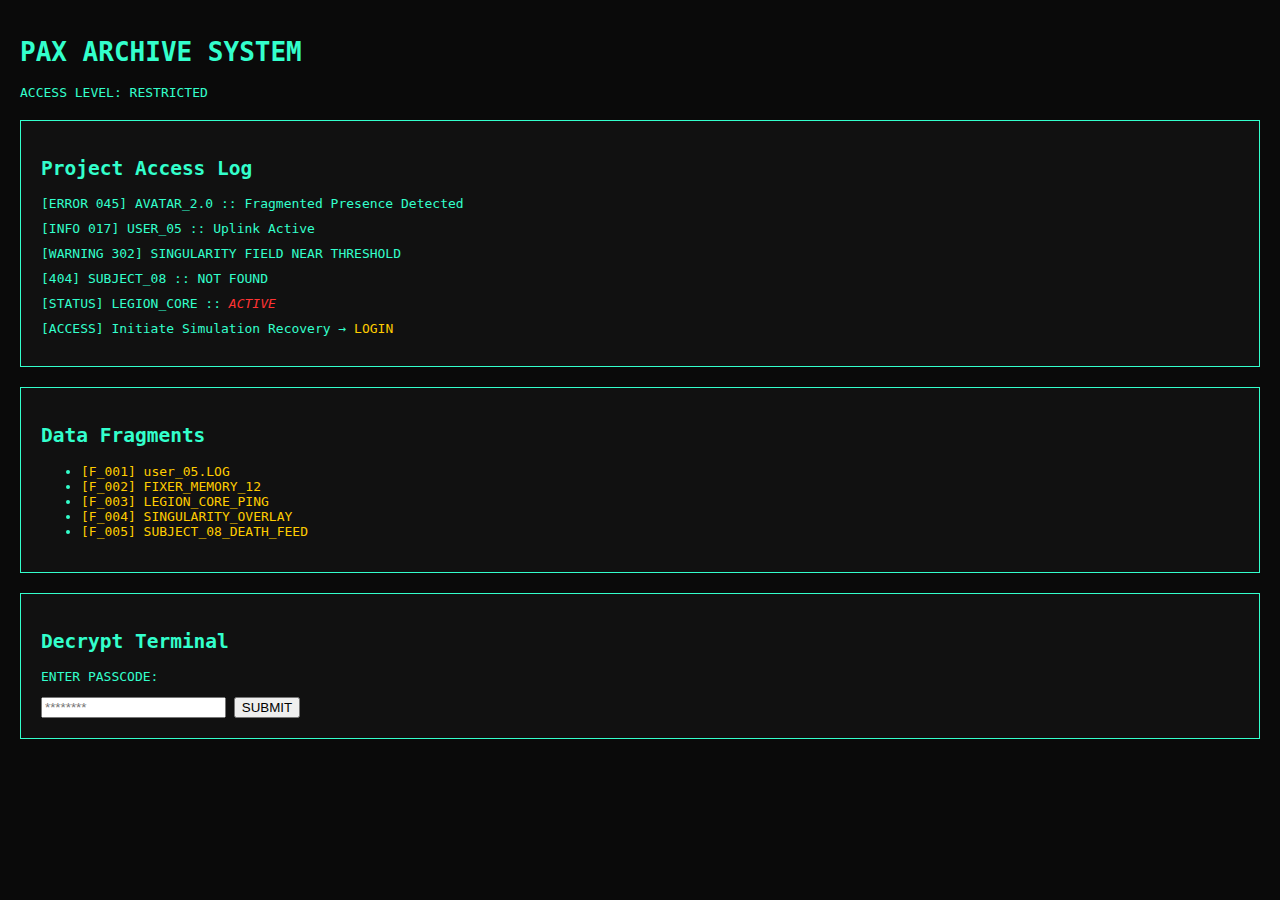
==== index.html @ c1f5aa42 "index.html" ====
<!DOCTYPE html>
<html lang="en">
<head>
  <meta charset="UTF-8" />
  <meta name="viewport" content="width=device-width, initial-scale=1.0" />
  <title>PAX ARCHIVE</title>
  <style>
    body {
      background-color: #0a0a0a;
      color: #33ffcc;
      font-family: monospace;
      margin: 0;
      padding: 20px;
    }
    h1, h2 {
      color: #33ffcc;
    }
    .terminal-box {
      background-color: #111;
      border: 1px solid #33ffcc;
      padding: 20px;
      margin-top: 20px;
    }
    .glitch {
      color: #ff3333;
      font-style: italic;
    }
    a {
      color: #ffcc00;
      text-decoration: none;
    }
    a:hover {
      text-decoration: underline;
    }
    .log-entry {
      margin-bottom: 10px;
    }
    .secret {
      display: none;
      color: #ff3366;
    }
  </style>
</head>
<body>
  <h1>PAX ARCHIVE SYSTEM</h1>
  <p>ACCESS LEVEL: RESTRICTED</p>
  <div class="terminal-box">
    <h2>Project Access Log</h2>
    <div class="log-entry">[ERROR 045] AVATAR_2.0 :: Fragmented Presence Detected</div>
    <div class="log-entry">[INFO 017] USER_05 :: Uplink Active</div>
    <div class="log-entry">[WARNING 302] SINGULARITY FIELD NEAR THRESHOLD</div>
    <div class="log-entry">[404] SUBJECT_08 :: NOT FOUND</div>
    <div class="log-entry">[STATUS] LEGION_CORE :: <span class="glitch">ACTIVE</span></div>
    <div class="log-entry">[ACCESS] Initiate Simulation Recovery → <a href="#">LOGIN</a></div>
  </div>

  <div class="terminal-box">
    <h2>Data Fragments</h2>
    <ul>
      <li><a href="#">[F_001] user_05.LOG</a></li>
      <li><a href="#">[F_002] FIXER_MEMORY_12</a></li>
      <li><a href="#">[F_003] LEGION_CORE_PING</a></li>
      <li><a href="#">[F_004] SINGULARITY_OVERLAY</a></li>
      <li><a href="#">[F_005] SUBJECT_08_DEATH_FEED</a></li>
    </ul>
  </div>

  <div class="terminal-box">
    <h2>Decrypt Terminal</h2>
    <p>ENTER PASSCODE:</p>
    <input type="text" id="passcode" placeholder="********" />
    <button onclick="checkCode()">SUBMIT</button>
    <p id="secret-msg" class="secret">ACCESS GRANTED :: REVELATION_UPLINK: INITIATED</p>
  </div>

  <script>
    function checkCode() {
      const input = document.getElementById('passcode').value;
      const secret = document.getElementById('secret-msg');
      if (input === 'SERVERZ') {
        secret.style.display = 'block';
      } else {
        alert('ACCESS DENIED');
      }
    }
  </script>
</body>
</html>
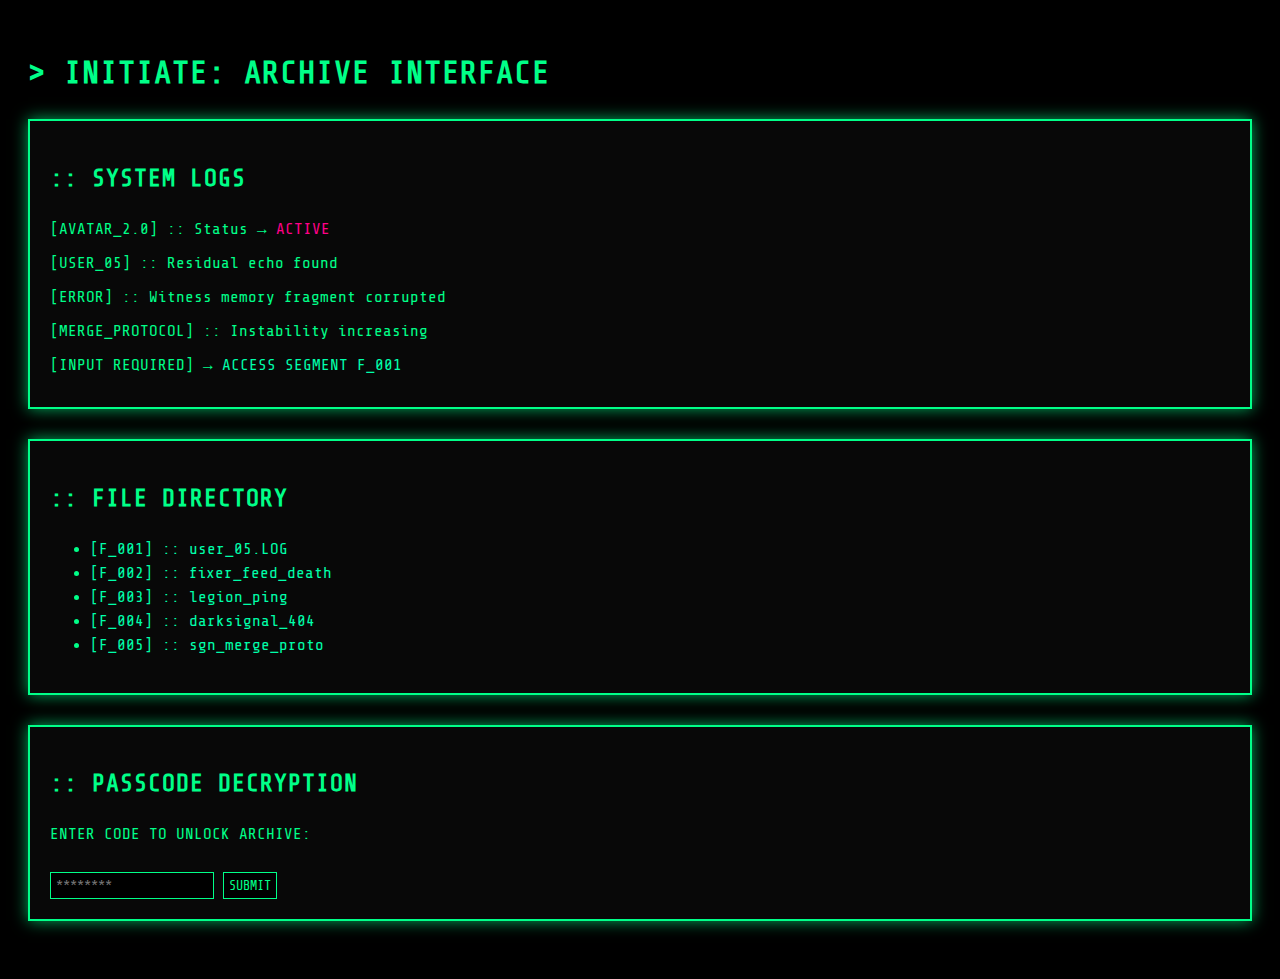
==== commit e3048b15: "index.html" ====
--- a/index.html
+++ b/index.html
@@ -1,84 +1,112 @@
 <!DOCTYPE html>
 <html lang="en">
 <head>
-  <meta charset="UTF-8" />
-  <meta name="viewport" content="width=device-width, initial-scale=1.0" />
+  <meta charset="UTF-8">
+  <meta name="viewport" content="width=device-width, initial-scale=1.0">
   <title>PAX ARCHIVE</title>
   <style>
+    @import url('https://fonts.googleapis.com/css2?family=Share+Tech+Mono&display=swap');
+
     body {
-      background-color: #0a0a0a;
-      color: #33ffcc;
-      font-family: monospace;
-      margin: 0;
+      background-color: #000000;
+      color: #00ff88;
+      font-family: 'Share Tech Mono', monospace;
+      font-size: 16px;
       padding: 20px;
+      line-height: 1.5;
     }
-    h1, h2 {
-      color: #33ffcc;
+
+    h1, h2, h3 {
+      color: #00ff88;
+      text-transform: uppercase;
+      letter-spacing: 1px;
     }
-    .terminal-box {
-      background-color: #111;
-      border: 1px solid #33ffcc;
+
+    .terminal {
+      background-color: #080808;
+      border: 2px solid #00ff88;
       padding: 20px;
-      margin-top: 20px;
+      margin-bottom: 30px;
+      box-shadow: 0 0 15px #00ff88aa;
     }
-    .glitch {
-      color: #ff3333;
-      font-style: italic;
+
+    .log-line {
+      margin-bottom: 10px;
+      white-space: pre-wrap;
     }
+
     a {
-      color: #ffcc00;
+      color: #00ffaa;
       text-decoration: none;
     }
+
     a:hover {
       text-decoration: underline;
     }
-    .log-entry {
-      margin-bottom: 10px;
+
+    .glow {
+      color: #ff0088;
+      animation: blink 1.2s infinite;
     }
-    .secret {
+
+    @keyframes blink {
+      0%, 100% { opacity: 1; }
+      50% { opacity: 0.2; }
+    }
+
+    input, button {
+      font-family: 'Share Tech Mono', monospace;
+      background: black;
+      border: 1px solid #00ff88;
+      color: #00ff88;
+      padding: 5px;
+      margin-top: 10px;
+    }
+
+    .hidden {
       display: none;
-      color: #ff3366;
+      color: #ff0066;
+      margin-top: 10px;
     }
   </style>
 </head>
 <body>
-  <h1>PAX ARCHIVE SYSTEM</h1>
-  <p>ACCESS LEVEL: RESTRICTED</p>
-  <div class="terminal-box">
-    <h2>Project Access Log</h2>
-    <div class="log-entry">[ERROR 045] AVATAR_2.0 :: Fragmented Presence Detected</div>
-    <div class="log-entry">[INFO 017] USER_05 :: Uplink Active</div>
-    <div class="log-entry">[WARNING 302] SINGULARITY FIELD NEAR THRESHOLD</div>
-    <div class="log-entry">[404] SUBJECT_08 :: NOT FOUND</div>
-    <div class="log-entry">[STATUS] LEGION_CORE :: <span class="glitch">ACTIVE</span></div>
-    <div class="log-entry">[ACCESS] Initiate Simulation Recovery → <a href="#">LOGIN</a></div>
+  <h1>> INITIATE: ARCHIVE INTERFACE</h1>
+
+  <div class="terminal">
+    <h2>:: SYSTEM LOGS</h2>
+    <div class="log-line">[AVATAR_2.0] :: Status → <span class="glow">ACTIVE</span></div>
+    <div class="log-line">[USER_05] :: Residual echo found</div>
+    <div class="log-line">[ERROR] :: Witness memory fragment corrupted</div>
+    <div class="log-line">[MERGE_PROTOCOL] :: Instability increasing</div>
+    <div class="log-line">[INPUT REQUIRED] → <a href="#">ACCESS SEGMENT F_001</a></div>
   </div>
 
-  <div class="terminal-box">
-    <h2>Data Fragments</h2>
+  <div class="terminal">
+    <h2>:: FILE DIRECTORY</h2>
     <ul>
-      <li><a href="#">[F_001] user_05.LOG</a></li>
-      <li><a href="#">[F_002] FIXER_MEMORY_12</a></li>
-      <li><a href="#">[F_003] LEGION_CORE_PING</a></li>
-      <li><a href="#">[F_004] SINGULARITY_OVERLAY</a></li>
-      <li><a href="#">[F_005] SUBJECT_08_DEATH_FEED</a></li>
+      <li><a href="#">[F_001] :: user_05.LOG</a></li>
+      <li><a href="#">[F_002] :: fixer_feed_death</a></li>
+      <li><a href="#">[F_003] :: legion_ping</a></li>
+      <li><a href="#">[F_004] :: darksignal_404</a></li>
+      <li><a href="#">[F_005] :: sgn_merge_proto</a></li>
     </ul>
   </div>
 
-  <div class="terminal-box">
-    <h2>Decrypt Terminal</h2>
-    <p>ENTER PASSCODE:</p>
-    <input type="text" id="passcode" placeholder="********" />
-    <button onclick="checkCode()">SUBMIT</button>
-    <p id="secret-msg" class="secret">ACCESS GRANTED :: REVELATION_UPLINK: INITIATED</p>
+  <div class="terminal">
+    <h2>:: PASSCODE DECRYPTION</h2>
+    <p>ENTER CODE TO UNLOCK ARCHIVE:</p>
+    <input id="codeInput" placeholder="********">
+    <button onclick="validateCode()">SUBMIT</button>
+    <div class="hidden" id="unlockMsg">ACCESS GRANTED :: WELCOME BACK, AGENT</div>
   </div>
 
   <script>
-    function checkCode() {
-      const input = document.getElementById('passcode').value;
-      const secret = document.getElementById('secret-msg');
-      if (input === 'SERVERZ') {
-        secret.style.display = 'block';
+    function validateCode() {
+      const input = document.getElementById('codeInput').value;
+      const message = document.getElementById('unlockMsg');
+      if (input === 'VOIDLINK') {
+        message.style.display = 'block';
       } else {
         alert('ACCESS DENIED');
       }
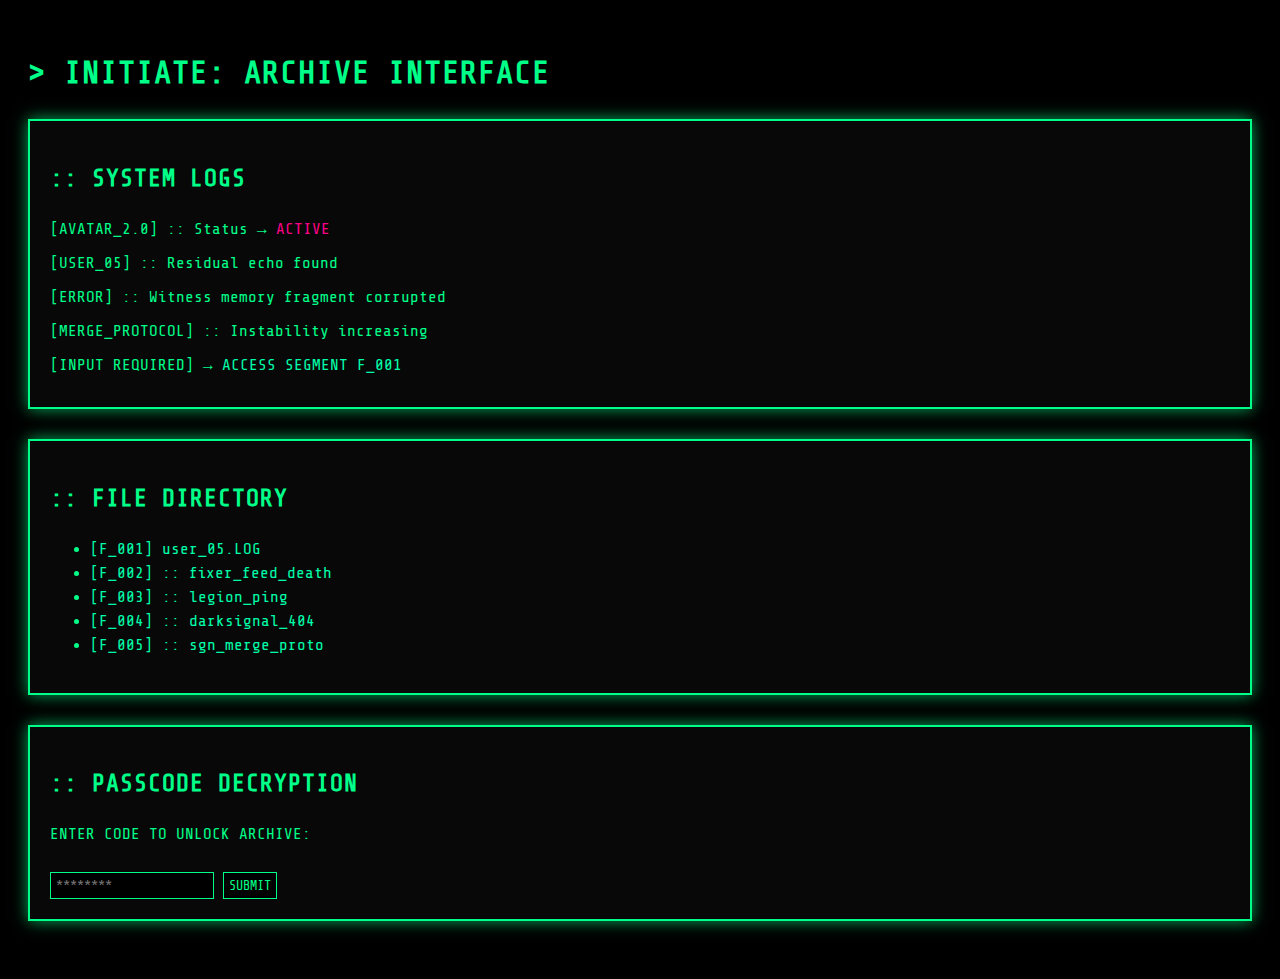
==== commit 4739c7e0: "Update index.html" ====
--- a/index.html
+++ b/index.html
@@ -85,7 +85,7 @@
   <div class="terminal">
     <h2>:: FILE DIRECTORY</h2>
     <ul>
-      <li><a href="#">[F_001] :: user_05.LOG</a></li>
+      <li><a href="f_001.html">[F_001] user_05.LOG</a></li>
       <li><a href="#">[F_002] :: fixer_feed_death</a></li>
       <li><a href="#">[F_003] :: legion_ping</a></li>
       <li><a href="#">[F_004] :: darksignal_404</a></li>
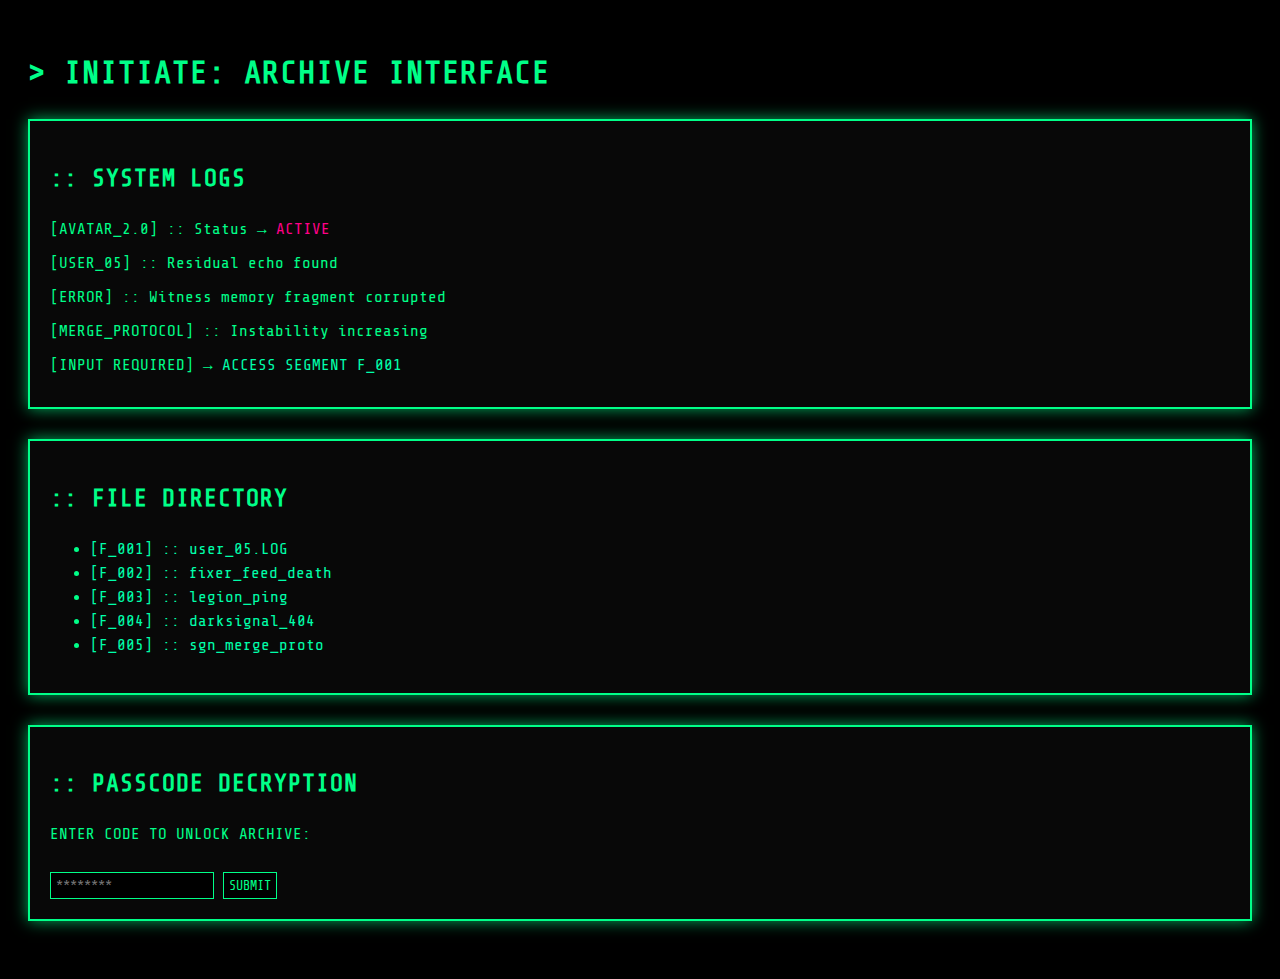
==== commit 460c5882: "Update index.html" ====
--- a/index.html
+++ b/index.html
@@ -1,12 +1,11 @@
 <!DOCTYPE html>
 <html lang="en">
 <head>
-  <meta charset="UTF-8">
-  <meta name="viewport" content="width=device-width, initial-scale=1.0">
+  <meta charset="UTF-8" />
+  <meta name="viewport" content="width=device-width, initial-scale=1.0" />
   <title>PAX ARCHIVE</title>
   <style>
     @import url('https://fonts.googleapis.com/css2?family=Share+Tech+Mono&display=swap');
-
     body {
       background-color: #000000;
       color: #00ff88;
@@ -15,13 +14,11 @@
       padding: 20px;
       line-height: 1.5;
     }
-
     h1, h2, h3 {
       color: #00ff88;
       text-transform: uppercase;
       letter-spacing: 1px;
     }
-
     .terminal {
       background-color: #080808;
       border: 2px solid #00ff88;
@@ -29,31 +26,25 @@
       margin-bottom: 30px;
       box-shadow: 0 0 15px #00ff88aa;
     }
-
     .log-line {
       margin-bottom: 10px;
       white-space: pre-wrap;
     }
-
     a {
       color: #00ffaa;
       text-decoration: none;
     }
-
     a:hover {
       text-decoration: underline;
     }
-
     .glow {
       color: #ff0088;
       animation: blink 1.2s infinite;
     }
-
     @keyframes blink {
       0%, 100% { opacity: 1; }
       50% { opacity: 0.2; }
     }
-
     input, button {
       font-family: 'Share Tech Mono', monospace;
       background: black;
@@ -62,7 +53,6 @@
       padding: 5px;
       margin-top: 10px;
     }
-
     .hidden {
       display: none;
       color: #ff0066;
@@ -79,17 +69,17 @@
     <div class="log-line">[USER_05] :: Residual echo found</div>
     <div class="log-line">[ERROR] :: Witness memory fragment corrupted</div>
     <div class="log-line">[MERGE_PROTOCOL] :: Instability increasing</div>
-    <div class="log-line">[INPUT REQUIRED] → <a href="#">ACCESS SEGMENT F_001</a></div>
+    <div class="log-line">[INPUT REQUIRED] → <a href="f_001.html">ACCESS SEGMENT F_001</a></div>
   </div>
 
   <div class="terminal">
     <h2>:: FILE DIRECTORY</h2>
     <ul>
-      <li><a href="f_001.html">[F_001] user_05.LOG</a></li>
-      <li><a href="#">[F_002] :: fixer_feed_death</a></li>
-      <li><a href="#">[F_003] :: legion_ping</a></li>
-      <li><a href="#">[F_004] :: darksignal_404</a></li>
-      <li><a href="#">[F_005] :: sgn_merge_proto</a></li>
+      <li><a href="f_001.html">[F_001] :: user_05.LOG</a></li>
+      <li><a href="f_002.html">[F_002] :: fixer_feed_death</a></li>
+      <li><a href="f_003.html">[F_003] :: legion_ping</a></li>
+      <li><a href="f_004.html">[F_004] :: darksignal_404</a></li>
+      <li><a href="f_005.html">[F_005] :: sgn_merge_proto</a></li>
     </ul>
   </div>
 
@@ -106,7 +96,7 @@
       const input = document.getElementById('codeInput').value;
       const message = document.getElementById('unlockMsg');
       if (input === 'VOIDLINK') {
-        message.style.display = 'block';
+        window.location.href = 'access.html';
       } else {
         alert('ACCESS DENIED');
       }
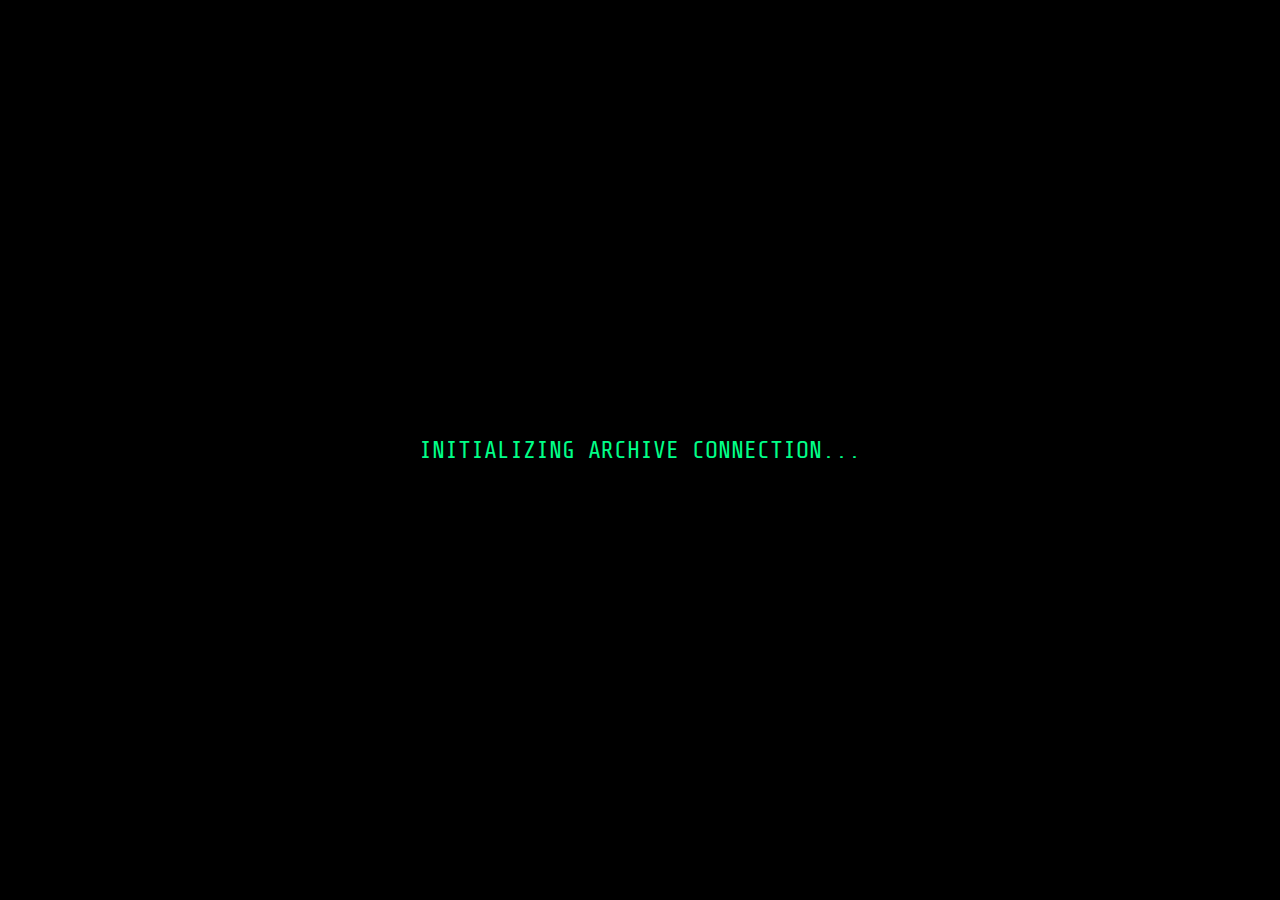
==== commit 68d6c7b5: "Update index.html" ====
--- a/index.html
+++ b/index.html
@@ -1,106 +1,46 @@
+
 <!DOCTYPE html>
 <html lang="en">
 <head>
   <meta charset="UTF-8" />
-  <meta name="viewport" content="width=device-width, initial-scale=1.0" />
   <title>PAX ARCHIVE</title>
-  <style>
-    @import url('https://fonts.googleapis.com/css2?family=Share+Tech+Mono&display=swap');
-    body {
-      background-color: #000000;
-      color: #00ff88;
-      font-family: 'Share Tech Mono', monospace;
-      font-size: 16px;
-      padding: 20px;
-      line-height: 1.5;
-    }
-    h1, h2, h3 {
-      color: #00ff88;
-      text-transform: uppercase;
-      letter-spacing: 1px;
-    }
-    .terminal {
-      background-color: #080808;
-      border: 2px solid #00ff88;
-      padding: 20px;
-      margin-bottom: 30px;
-      box-shadow: 0 0 15px #00ff88aa;
-    }
-    .log-line {
-      margin-bottom: 10px;
-      white-space: pre-wrap;
-    }
-    a {
-      color: #00ffaa;
-      text-decoration: none;
-    }
-    a:hover {
-      text-decoration: underline;
-    }
-    .glow {
-      color: #ff0088;
-      animation: blink 1.2s infinite;
-    }
-    @keyframes blink {
-      0%, 100% { opacity: 1; }
-      50% { opacity: 0.2; }
-    }
-    input, button {
-      font-family: 'Share Tech Mono', monospace;
-      background: black;
-      border: 1px solid #00ff88;
-      color: #00ff88;
-      padding: 5px;
-      margin-top: 10px;
-    }
-    .hidden {
-      display: none;
-      color: #ff0066;
-      margin-top: 10px;
-    }
-  </style>
+  <link rel="stylesheet" href="style.css" />
 </head>
 <body>
-  <h1>> INITIATE: ARCHIVE INTERFACE</h1>
+  <div class="loader-screen">
+    <div class="loader-text">INITIALIZING ARCHIVE CONNECTION...</div>
+  </div>
+  <div id="terminal" style="display:none;">
+>> Welcome to the PAX ARCHIVE TERMINAL <<
+>> Classification: LEVEL 4 CLEARANCE REQUIRED
+>> Protocol: MergeWatch // Status: UNSTABLE
 
-  <div class="terminal">
-    <h2>:: SYSTEM LOGS</h2>
-    <div class="log-line">[AVATAR_2.0] :: Status → <span class="glow">ACTIVE</span></div>
-    <div class="log-line">[USER_05] :: Residual echo found</div>
-    <div class="log-line">[ERROR] :: Witness memory fragment corrupted</div>
-    <div class="log-line">[MERGE_PROTOCOL] :: Instability increasing</div>
-    <div class="log-line">[INPUT REQUIRED] → <a href="f_001.html">ACCESS SEGMENT F_001</a></div>
+-- Directories --
+
+[LOG_U05] ........... user_05.LOG
+[MERGE_FEED] ........ f_002.html
+[LEGION_STATUS] ..... f_003.html
+[BLACK_TRACE] ....... f_004.html
+[PROTOCOL_CORE] ..... f_005.html
+
+>> Type CODE to access secure node:
+<form onsubmit="checkPass(event)">
+  <input type="text" id="code" autofocus />
+  <input type="submit" value="Access" />
+</form>
+<div id="access-message"></div>
+<script>
+  function checkPass(e) {
+    e.preventDefault();
+    const code = document.getElementById('code').value.trim();
+    if (code === "VOIDLINK") {
+      window.location.href = "access.html";
+    } else {
+      document.getElementById("access-message").textContent = ">> ACCESS DENIED.";
+    }
+  }
+</script>
   </div>
-
-  <div class="terminal">
-    <h2>:: FILE DIRECTORY</h2>
-    <ul>
-      <li><a href="f_001.html">[F_001] :: user_05.LOG</a></li>
-      <li><a href="f_002.html">[F_002] :: fixer_feed_death</a></li>
-      <li><a href="f_003.html">[F_003] :: legion_ping</a></li>
-      <li><a href="f_004.html">[F_004] :: darksignal_404</a></li>
-      <li><a href="f_005.html">[F_005] :: sgn_merge_proto</a></li>
-    </ul>
-  </div>
-
-  <div class="terminal">
-    <h2>:: PASSCODE DECRYPTION</h2>
-    <p>ENTER CODE TO UNLOCK ARCHIVE:</p>
-    <input id="codeInput" placeholder="********">
-    <button onclick="validateCode()">SUBMIT</button>
-    <div class="hidden" id="unlockMsg">ACCESS GRANTED :: WELCOME BACK, AGENT</div>
-  </div>
-
-  <script>
-    function validateCode() {
-      const input = document.getElementById('codeInput').value;
-      const message = document.getElementById('unlockMsg');
-      if (input === 'VOIDLINK') {
-        window.location.href = 'access.html';
-      } else {
-        alert('ACCESS DENIED');
-      }
-    }
-  </script>
+<script src="script.js"></script>
 </body>
 </html>
--- a/style.css
+++ b/style.css
@@ -0,0 +1,41 @@
+
+@import url('https://fonts.googleapis.com/css2?family=Share+Tech+Mono&display=swap');
+
+body {
+  margin: 0;
+  background-color: black;
+  color: #00ff88;
+  font-family: 'Share Tech Mono', monospace;
+  overflow: hidden;
+}
+
+#terminal {
+  padding: 30px;
+  white-space: pre-wrap;
+  font-size: 16px;
+  line-height: 1.5;
+}
+
+.loader-screen {
+  position: fixed;
+  width: 100%;
+  height: 100%;
+  background-color: black;
+  color: #00ff88;
+  display: flex;
+  flex-direction: column;
+  justify-content: center;
+  align-items: center;
+  font-family: 'Share Tech Mono', monospace;
+  z-index: 9999;
+}
+
+.loader-text {
+  font-size: 24px;
+  animation: blink 1s infinite alternate;
+}
+
+@keyframes blink {
+  from { opacity: 1; }
+  to { opacity: 0.3; }
+}
